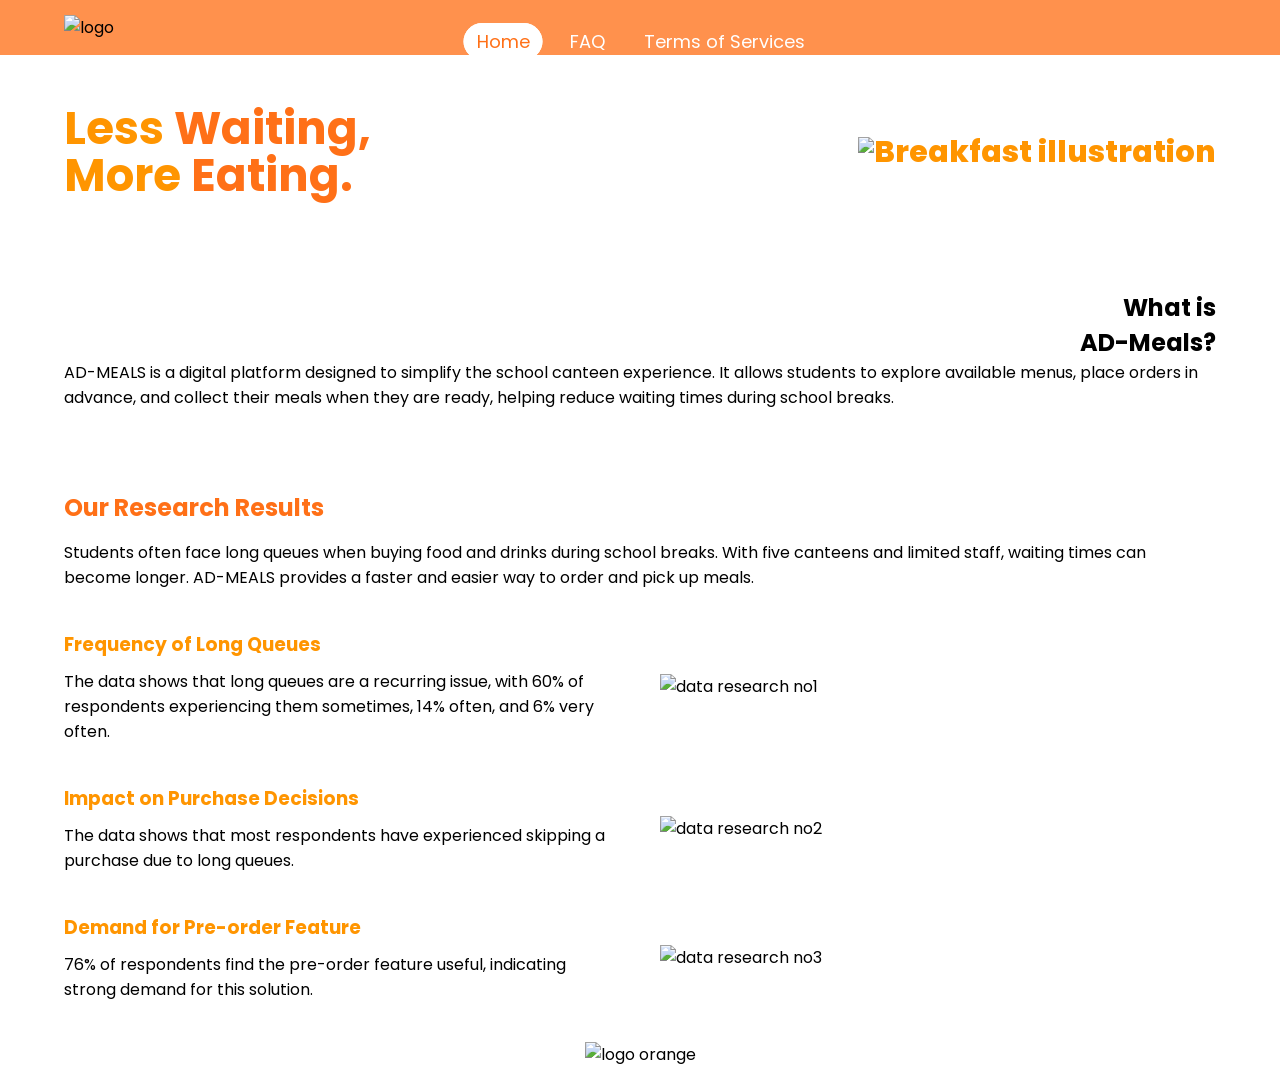
==== index.html @ 1ef33821 "Add files via upload" ====
<!DOCTYPE html>
<html lang="en">
<head>
    <meta charset="UTF-8">
    <meta name="viewport" content="width=device-width, initial-scale=1.0">
    <link rel="stylesheet" href="style.css">
    <link rel="preconnect" href="https://fonts.googleapis.com">
    <link rel="preconnect" href="https://fonts.gstatic.com" crossorigin>
    <link href="https://fonts.googleapis.com/css2?family=Poppins:ital,wght@0,100;0,200;0,300;0,400;0,500;0,600;0,700;0,800;0,900;1,100;1,200;1,300;1,400;1,500;1,600;1,700;1,800;1,900&display=swap" rel="stylesheet">
    <title>AD-MEALS</title>
</head>
<body>
    <header class="header">
        <nav>
            <div>
                <img src="assets/LOGO (1) 1.png" alt="logo">
            </div>
            <div>
                <button class="hambuger">☰</button>
                <ul class="navli">
                    <li><a href="index.html" class="active">Home</a></li>
                    <li><a href="faq.html">FAQ</a></li>
                    <li><a href="tos.html">Terms of Services</a></li>
                </ul>
            </div>
        </nav>
    </header>

    <main>
        <section class="hero">
            <h1>Less <span class="beda">Waiting,</span><br>More <span class="beda">Eating.</span></h1>
            <img src="assets/breakfast food-bro 1.png" alt="Breakfast illustration">
        </section>

        <section class="about">
            <h2>What is<br>AD-Meals?</h2>
            <p>AD-MEALS is a digital platform designed to simplify the school canteen experience. It allows students to explore available menus, place orders in advance, and collect their meals when they are ready, helping reduce waiting times during school breaks.</p>
        </section>

        <section class="research">
            <h2>Our Research Results</h2>
            <p>Students often face long queues when buying food and drinks during school breaks. With five canteens and limited staff, waiting times can become longer. AD-MEALS provides a faster and easier way to order and pick up meals.</p>

            <!-- Item 1 -->
            <div class="research-item">
                <div class="research-text">
                    <h3>Frequency of Long Queues</h3>
                    <p>The data shows that long queues are a recurring issue, with 60% of respondents experiencing them sometimes, 14% often, and 6% very often.</p>
                </div>
                <img src="assets/1 1.png" alt="data research no1">
            </div>

            <!-- Item 2 -->
            <div class="research-item">
                <div class="research-text">
                    <h3>Impact on Purchase Decisions</h3>
                    <p>The data shows that most respondents have experienced skipping a purchase due to long queues.</p>
                </div>
                <img src="assets/2 1.png" alt="data research no2">
            </div>

            <!-- Item 3 -->
            <div class="research-item">
                <div class="research-text">
                    <h3>Demand for Pre-order Feature</h3>
                    <p>76% of respondents find the pre-order feature useful, indicating strong demand for this solution.</p>
                </div>
                <img src="assets/3 1.png" alt="data research no3">
            </div>
        </section>
    </main>

    <footer class="footer">
        <img src="assets/LOGO (4) 1.png" alt="logo orange">
    </footer>
</body>
</html>
---- style.css ----
* {
    margin: 0;
    padding: 0;
    box-sizing: border-box;
    font-family: "Poppins", sans-serif;
}

/* Base Image Setup */
img {
    max-width: 100%;
    height: auto;
    display: block;
}

/* Header & Nav Fix */
.header {
    background-color: #ff914d;
    position: sticky;
    top: 0;
    z-index: 1000;
    width: 100%;
}

nav {
    display: flex;
    justify-content: space-between;
    align-items: center;
    padding: 15px 5%;
    position: relative; /* Menjadi acuan posisi absolut menu navigasi */
}

.navli {
    display: flex;
    list-style: none;
    gap: 15px;
    align-items: center;
    
    /* Mengatur menu agar berada tepat di tengah header (Desktop) */
    position: absolute;
    left: 50%;
    transform: translateX(-50%);
}

.navli a {
    text-decoration: none;
    color: white;
    font-weight: 400;
    font-size: 18px;
    white-space: nowrap;
    padding: 5px 12px;
    transition: all 0.3s ease;
}

.navli a.active {
    color: #ff7017;
    background-color: white;
    border: 1px solid white;
    border-radius: 19.5px;
}

.hambuger {
    display: none;
    background: none;
    border: none;
    color: white;
    font-size: 1.8rem;
    cursor: pointer;
    padding: 5px; 
}

/* Hero Section */
.hero {
    display: flex;
    align-items: center;
    justify-content: space-between;
    padding: 50px 5%;
    font-weight: 800;
    color: #ff9500;
    font-size: 30px;
    line-height: 1.05;
}

.beda {
    color: #ff7017;
}

/* Section Formatting */
.about, .research {
    padding: 40px 5%;
}

.about h2{
    text-align: right;
}

/* Research Section */
.research {
    padding: 40px 5%;
}

.research h2 {
    color: #ff7017;
    margin-bottom: 15px;
}

.research h3 {
    color: #ff9500;
    margin-bottom: 10px;
}

/* RAHASIA SEJAJAR: PAKE GRID 1FR 1FR */
.research-item {
    display: grid;
    grid-template-columns: 1fr 1fr; /* Membagi 2 kolom SAMA BESAR (50% : 50%) */
    align-items: center;            /* Gambar & teks sejajar vertikal di tengah */
    gap: 40px;                      /* Jarak bersih antara teks & gambar */
    margin-top: 40px;
}

.research-item img {
    width: 100%;
    height: auto;
    object-fit: contain;            /* Biar gambarnya proporsional & ga ketarik */
}

.footer {
    display: flex;
    justify-content: center;
}

/* Responsive Styles for Mobile */
@media (max-width: 768px) {
    .hambuger {
        display: block;
    }

    .navli {
        display: none; /* Disembunyikan dulu, toggle via JS */
        flex-direction: column;
        
        /* Reset posisi tengah desktop untuk tampilan dropdown mobile */
        position: absolute;
        top: 100%;
        left: 0;
        transform: none;
        width: 100%;
        background-color: #ff914d;
        padding: 20px 0;
    }

    .navli.show {
        display: flex; /* Class ini ditambahkan saat hamburger diklik */
    }

    .hero {
        flex-direction: column;
        text-align: center;
        gap: 30px;
    }

    .research-item {
        flex-direction: column;
        text-align: center;
        gap: 20px;
    }
}
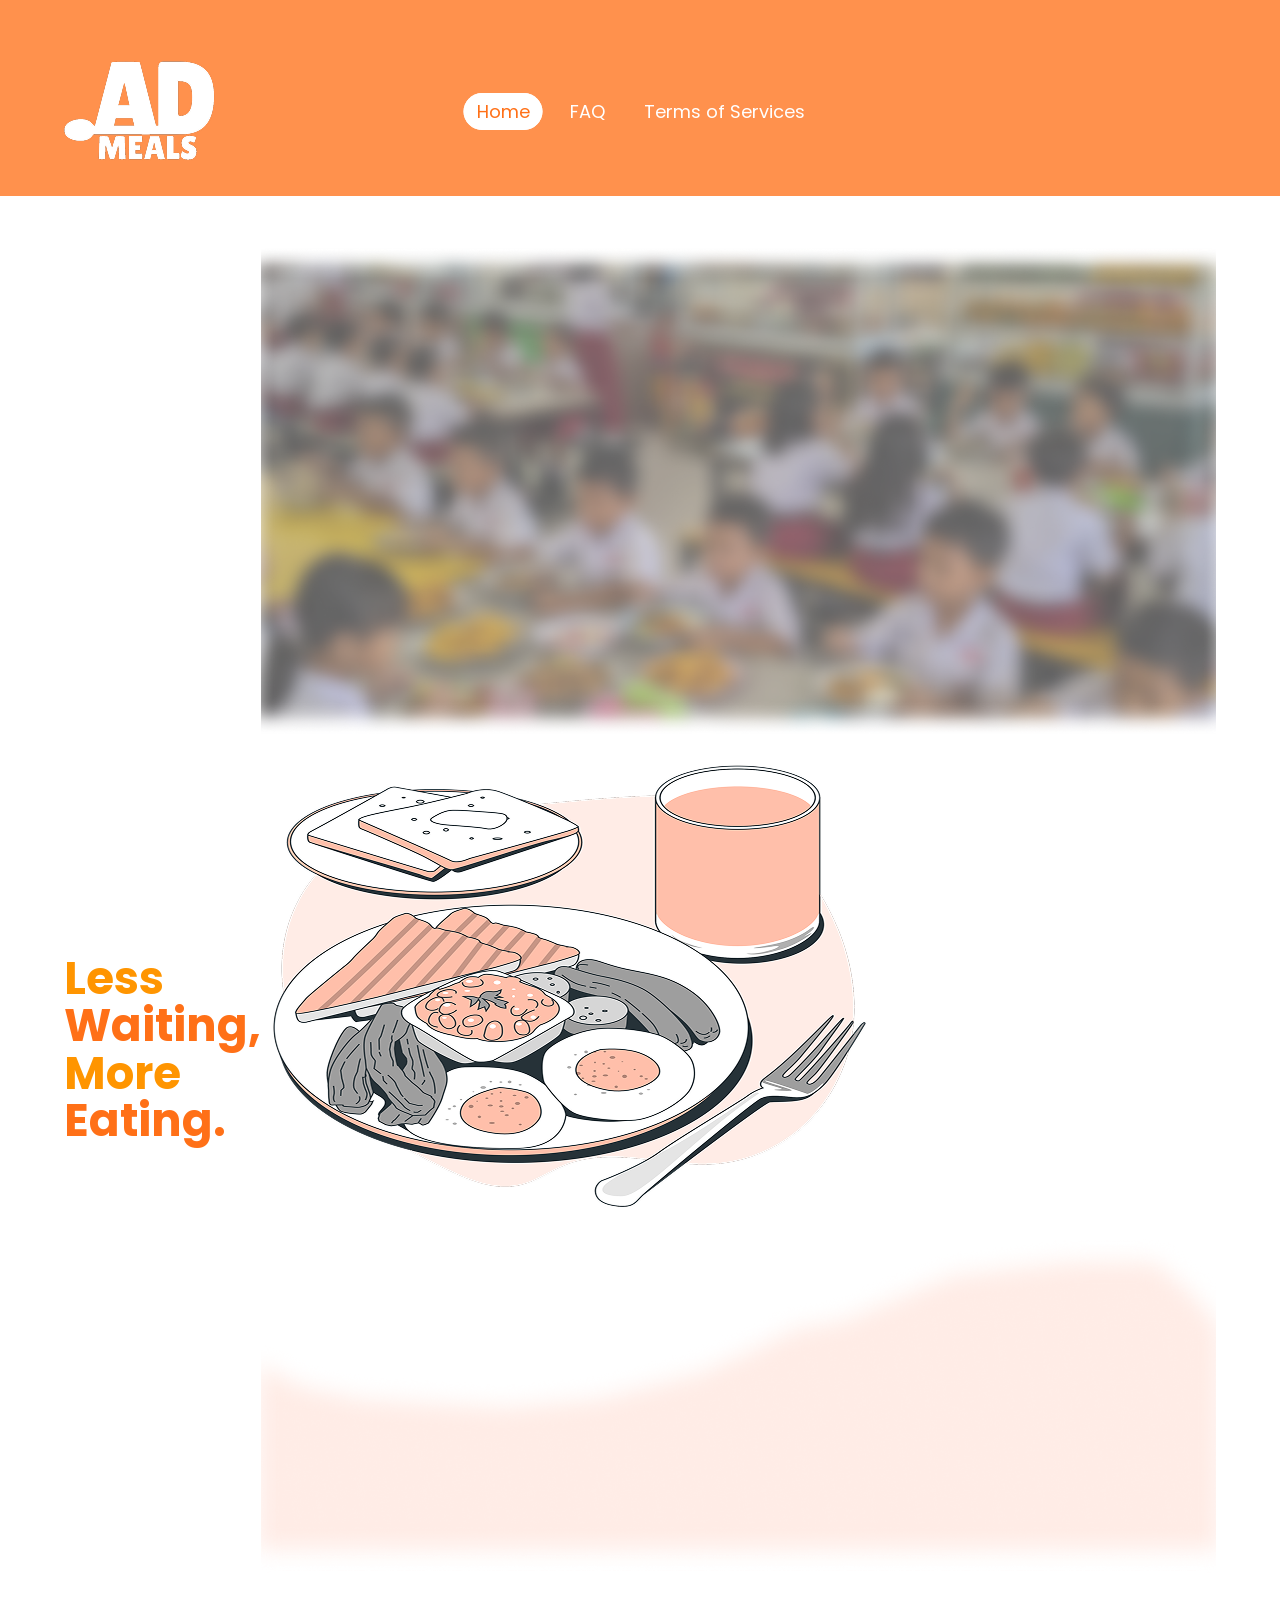
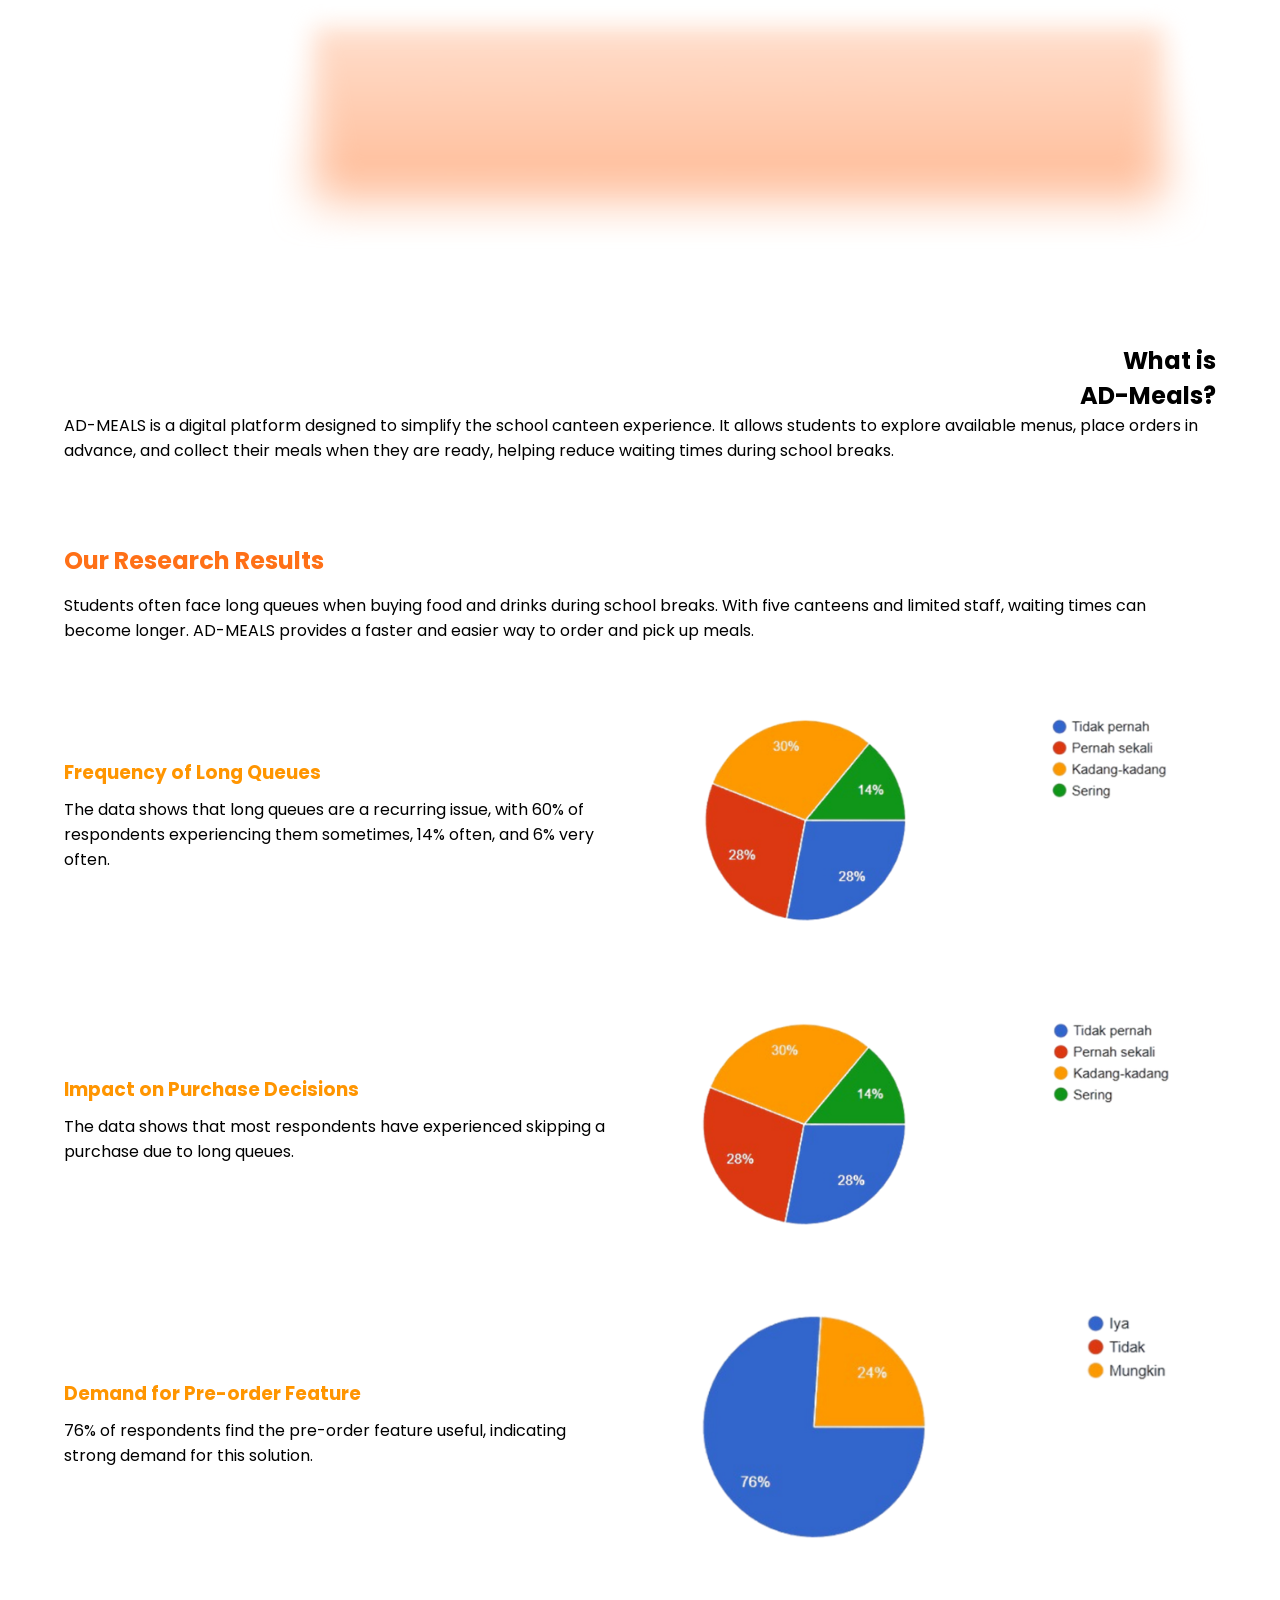
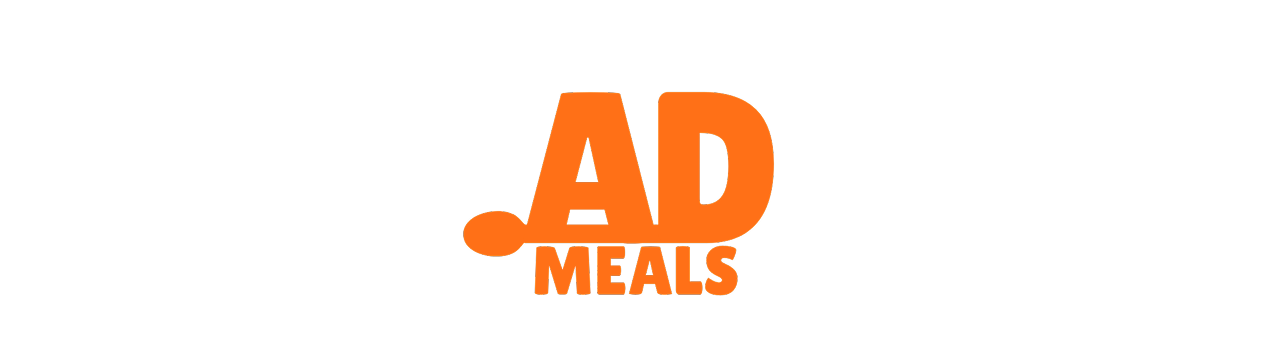
==== commit b9936911: "Update index.html" ====
--- a/index.html
+++ b/index.html
@@ -29,7 +29,12 @@
     <main>
         <section class="hero">
             <h1>Less <span class="beda">Waiting,</span><br>More <span class="beda">Eating.</span></h1>
-            <img src="assets/breakfast food-bro 1.png" alt="Breakfast illustration">
+            <div class="hero-images">
+                <img src="assets/indexBackground.png" class="bg" alt="Hero Background">
+                <img src="assets/breakfast food-bro 1.png" alt="Breakfast illustration" class="BreakfastPic">
+                <img src="assets/Rectangle 1.png" alt="Rectangle 1" class="Rec1">
+                <img src="assets/Rectangle 2.png" alt="Rectangle 2" class="Rec2">
+            </div>
         </section>
 
         <section class="about">
@@ -74,4 +79,4 @@
         <img src="assets/LOGO (4) 1.png" alt="logo orange">
     </footer>
 </body>
-</html>+</html>
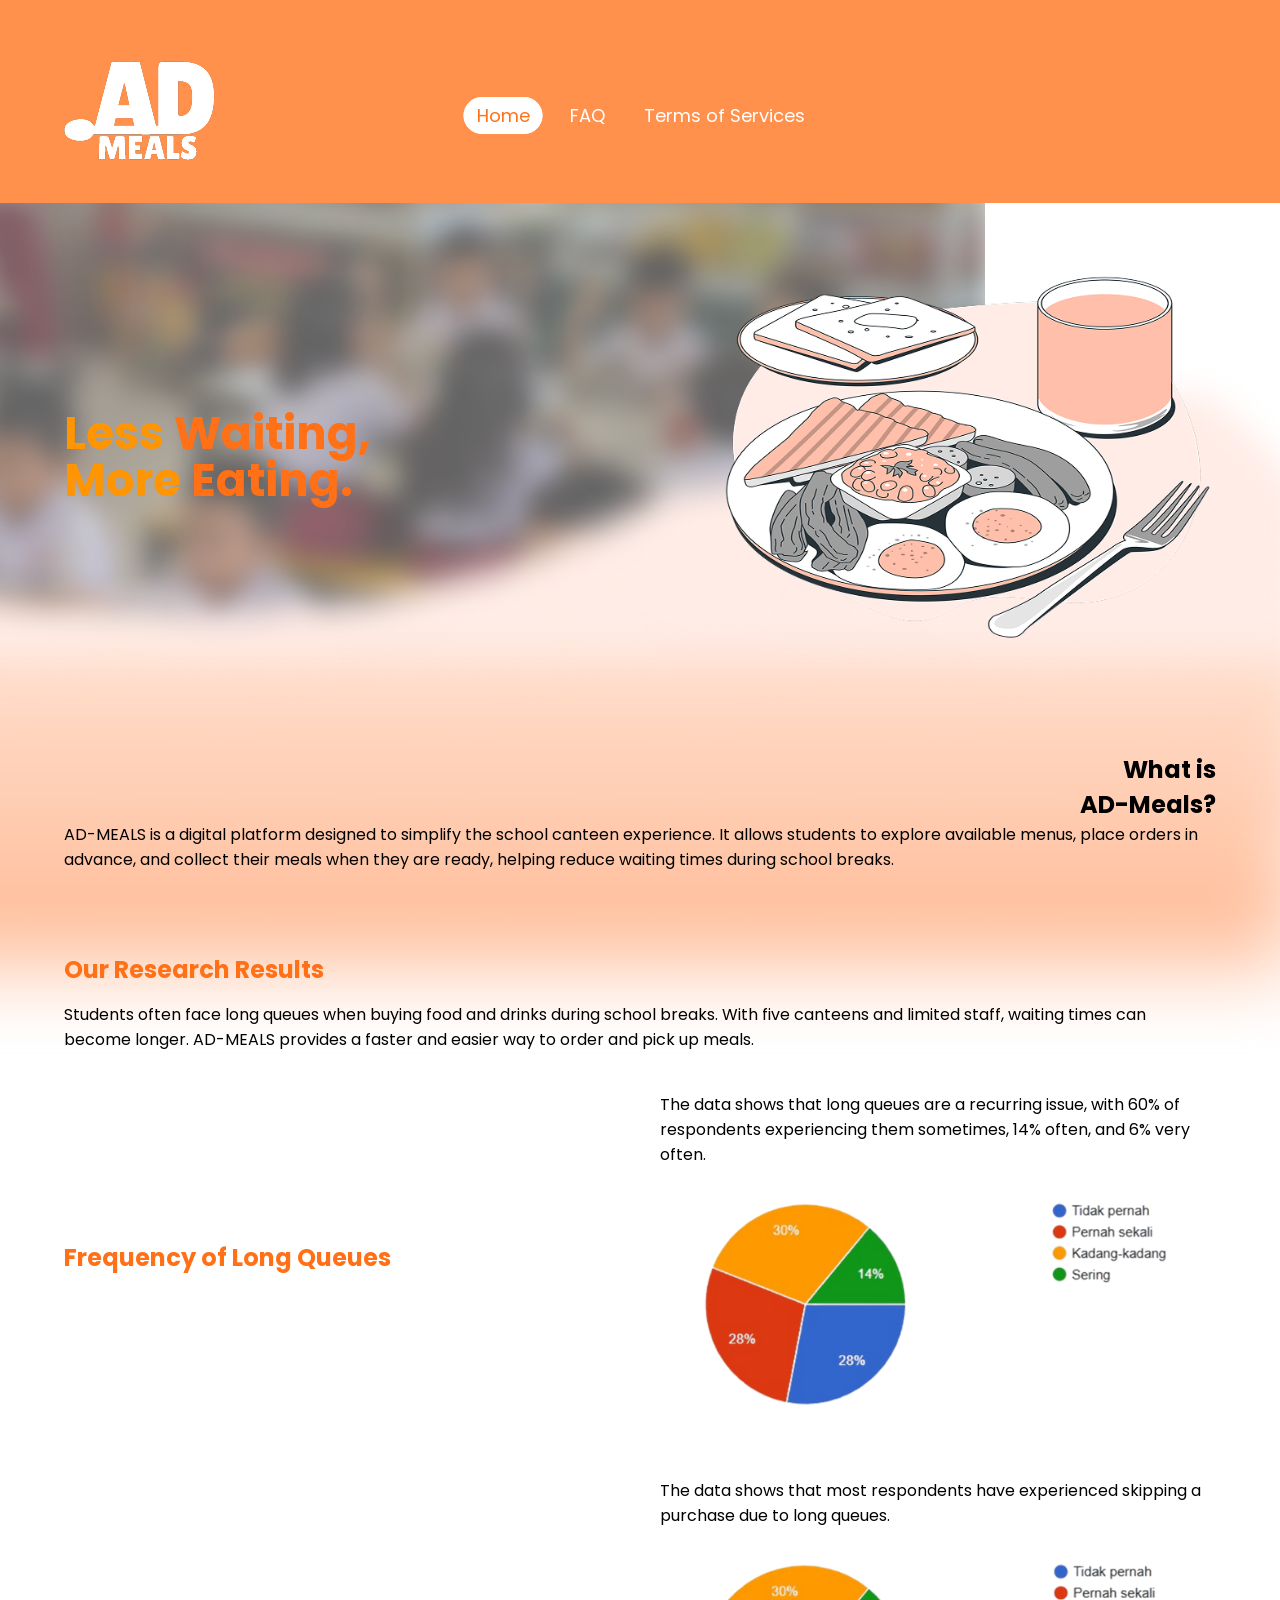
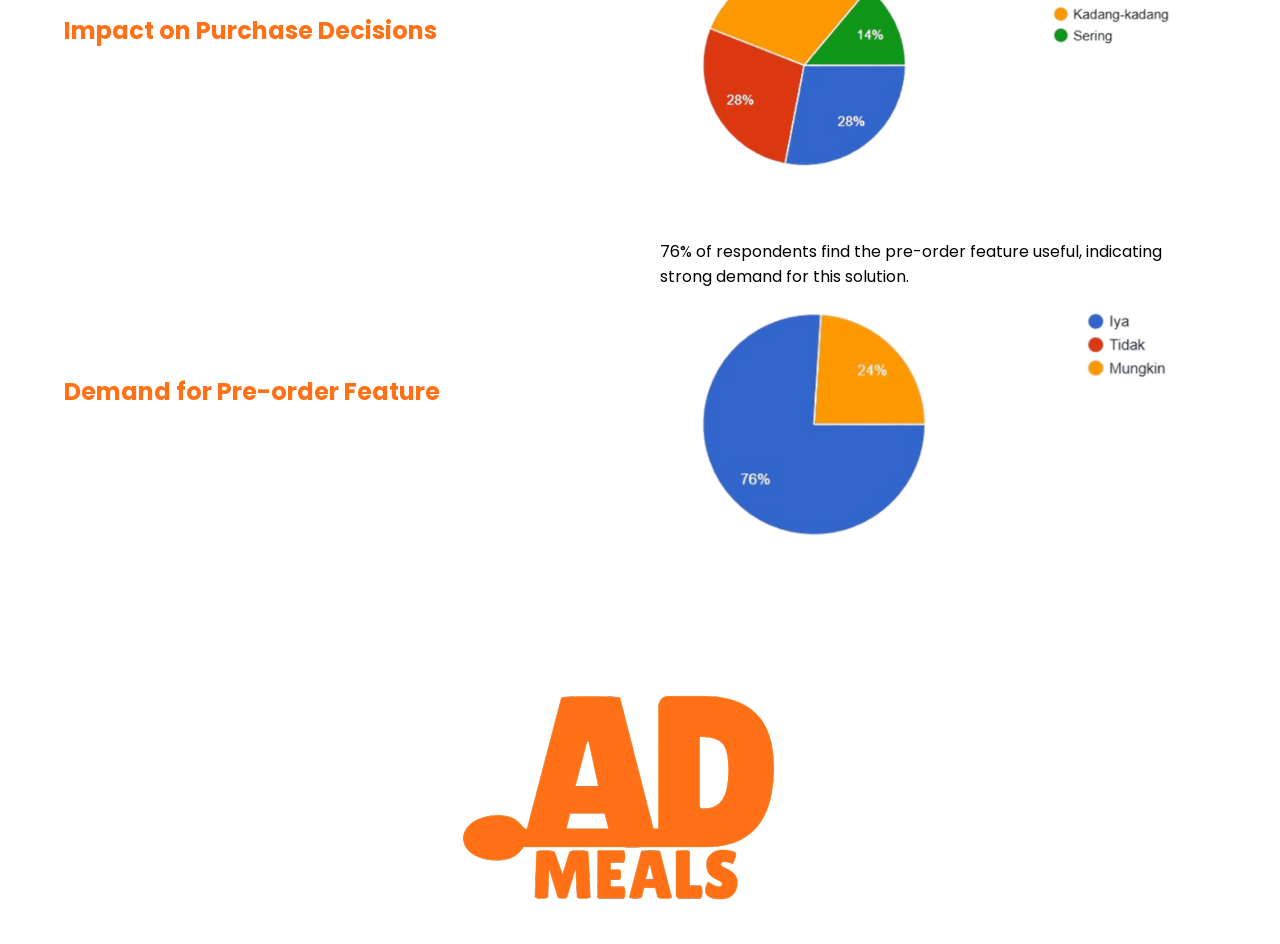
==== commit 79588106: "Update index.html" ====
--- a/index.html
+++ b/index.html
@@ -6,6 +6,7 @@
     <link rel="stylesheet" href="style.css">
     <link rel="preconnect" href="https://fonts.googleapis.com">
     <link rel="preconnect" href="https://fonts.gstatic.com" crossorigin>
+    <link rel="icon" type="image/x-icon" href="assets/LOGO (4) 1.png">
     <link href="https://fonts.googleapis.com/css2?family=Poppins:ital,wght@0,100;0,200;0,300;0,400;0,500;0,600;0,700;0,800;0,900;1,100;1,200;1,300;1,400;1,500;1,600;1,700;1,800;1,900&display=swap" rel="stylesheet">
     <title>AD-MEALS</title>
 </head>
@@ -13,7 +14,7 @@
     <header class="header">
         <nav>
             <div>
-                <img src="assets/LOGO (1) 1.png" alt="logo">
+                <img class="logo" src="assets/LOGO (1) 1.png" alt="logo">
             </div>
             <div>
                 <button class="hambuger">☰</button>
@@ -28,13 +29,16 @@
 
     <main>
         <section class="hero">
+            <!-- Background Hero Full Width -->
+            <img src="assets/indexBackground.png" class="bg" alt="Hero Background">
+
             <h1>Less <span class="beda">Waiting,</span><br>More <span class="beda">Eating.</span></h1>
+            
             <div class="hero-images">
-                <img src="assets/indexBackground.png" class="bg" alt="Hero Background">
                 <img src="assets/breakfast food-bro 1.png" alt="Breakfast illustration" class="BreakfastPic">
                 <img src="assets/Rectangle 1.png" alt="Rectangle 1" class="Rec1">
                 <img src="assets/Rectangle 2.png" alt="Rectangle 2" class="Rec2">
-            </div>
+            </div>  
         </section>
 
         <section class="about">
@@ -46,31 +50,37 @@
             <h2>Our Research Results</h2>
             <p>Students often face long queues when buying food and drinks during school breaks. With five canteens and limited staff, waiting times can become longer. AD-MEALS provides a faster and easier way to order and pick up meals.</p>
 
-            <!-- Item 1 -->
+            <!-- Item 1 (Gambar Kanan) -->
             <div class="research-item">
-                <div class="research-text">
-                    <h3>Frequency of Long Queues</h3>
-                    <p>The data shows that long queues are a recurring issue, with 60% of respondents experiencing them sometimes, 14% often, and 6% very often.</p>
+                <h2 class="item-title">Frequency of Long Queues</h2>
+                <div class="item-content">
+                    <div class="research-text">
+                        <p>The data shows that long queues are a recurring issue, with 60% of respondents experiencing them sometimes, 14% often, and 6% very often.</p>
+                    </div>
+                    <img src="assets/1 1.png" alt="data research no1">
                 </div>
-                <img src="assets/1 1.png" alt="data research no1">
             </div>
 
-            <!-- Item 2 -->
+            <!-- Item 2 (Gambar Kiri - class reverse) -->
             <div class="research-item">
-                <div class="research-text">
-                    <h3>Impact on Purchase Decisions</h3>
-                    <p>The data shows that most respondents have experienced skipping a purchase due to long queues.</p>
+                <h2 class="item-title">Impact on Purchase Decisions</h2>
+                <div class="item-content reverse">
+                    <div class="research-text">
+                        <p>The data shows that most respondents have experienced skipping a purchase due to long queues.</p>
+                    </div>
+                    <img src="assets/2 1.png" alt="data research no2">
                 </div>
-                <img src="assets/2 1.png" alt="data research no2">
             </div>
 
-            <!-- Item 3 -->
+            <!-- Item 3 (Gambar Kanan) -->
             <div class="research-item">
-                <div class="research-text">
-                    <h3>Demand for Pre-order Feature</h3>
-                    <p>76% of respondents find the pre-order feature useful, indicating strong demand for this solution.</p>
+                <h2 class="item-title">Demand for Pre-order Feature</h2>
+                <div class="item-content">
+                    <div class="research-text">
+                        <p>76% of respondents find the pre-order feature useful, indicating strong demand for this solution.</p>
+                    </div>
+                    <img src="assets/3 1.png" alt="data research no3">
                 </div>
-                <img src="assets/3 1.png" alt="data research no3">
             </div>
         </section>
     </main>
--- a/style.css
+++ b/style.css
@@ -5,11 +5,50 @@
     font-family: "Poppins", sans-serif;
 }
 
-/* Base Image Setup */
-img {
-    max-width: 100%;
+.hero-images {
+    position: relative;
+    display: flex;
+    justify-content: center;
+    align-items: center;
+    max-width: 500px;
+    width: 100%;
+}
+
+
+.BreakfastPic {
+    position: relative;
+    z-index: 2; 
+    width: 100%;
     height: auto;
     display: block;
+}
+
+.bg {
+    position: absolute; 
+    top: 50%;
+    left: 50%;
+    transform: translate(-77%, -50%); 
+    width: 1500px; 
+    height: auto;
+    z-index: -5; 
+    pointer-events: none;
+}
+
+.Rec1 {
+    position: absolute;
+    top: 50%;
+    left: 50%;
+    transform: translate(-77%, -20%);
+    z-index: -4;
+}
+
+.Rec2 {
+    position: absolute;
+    top: 50%;
+    left: 50%;
+    width: 1700px;
+    transform: translate(-75%, 22%);
+    z-index: -4;
 }
 
 /* Header & Nav Fix */
@@ -163,4 +202,4 @@
         text-align: center;
         gap: 20px;
     }
-}+}
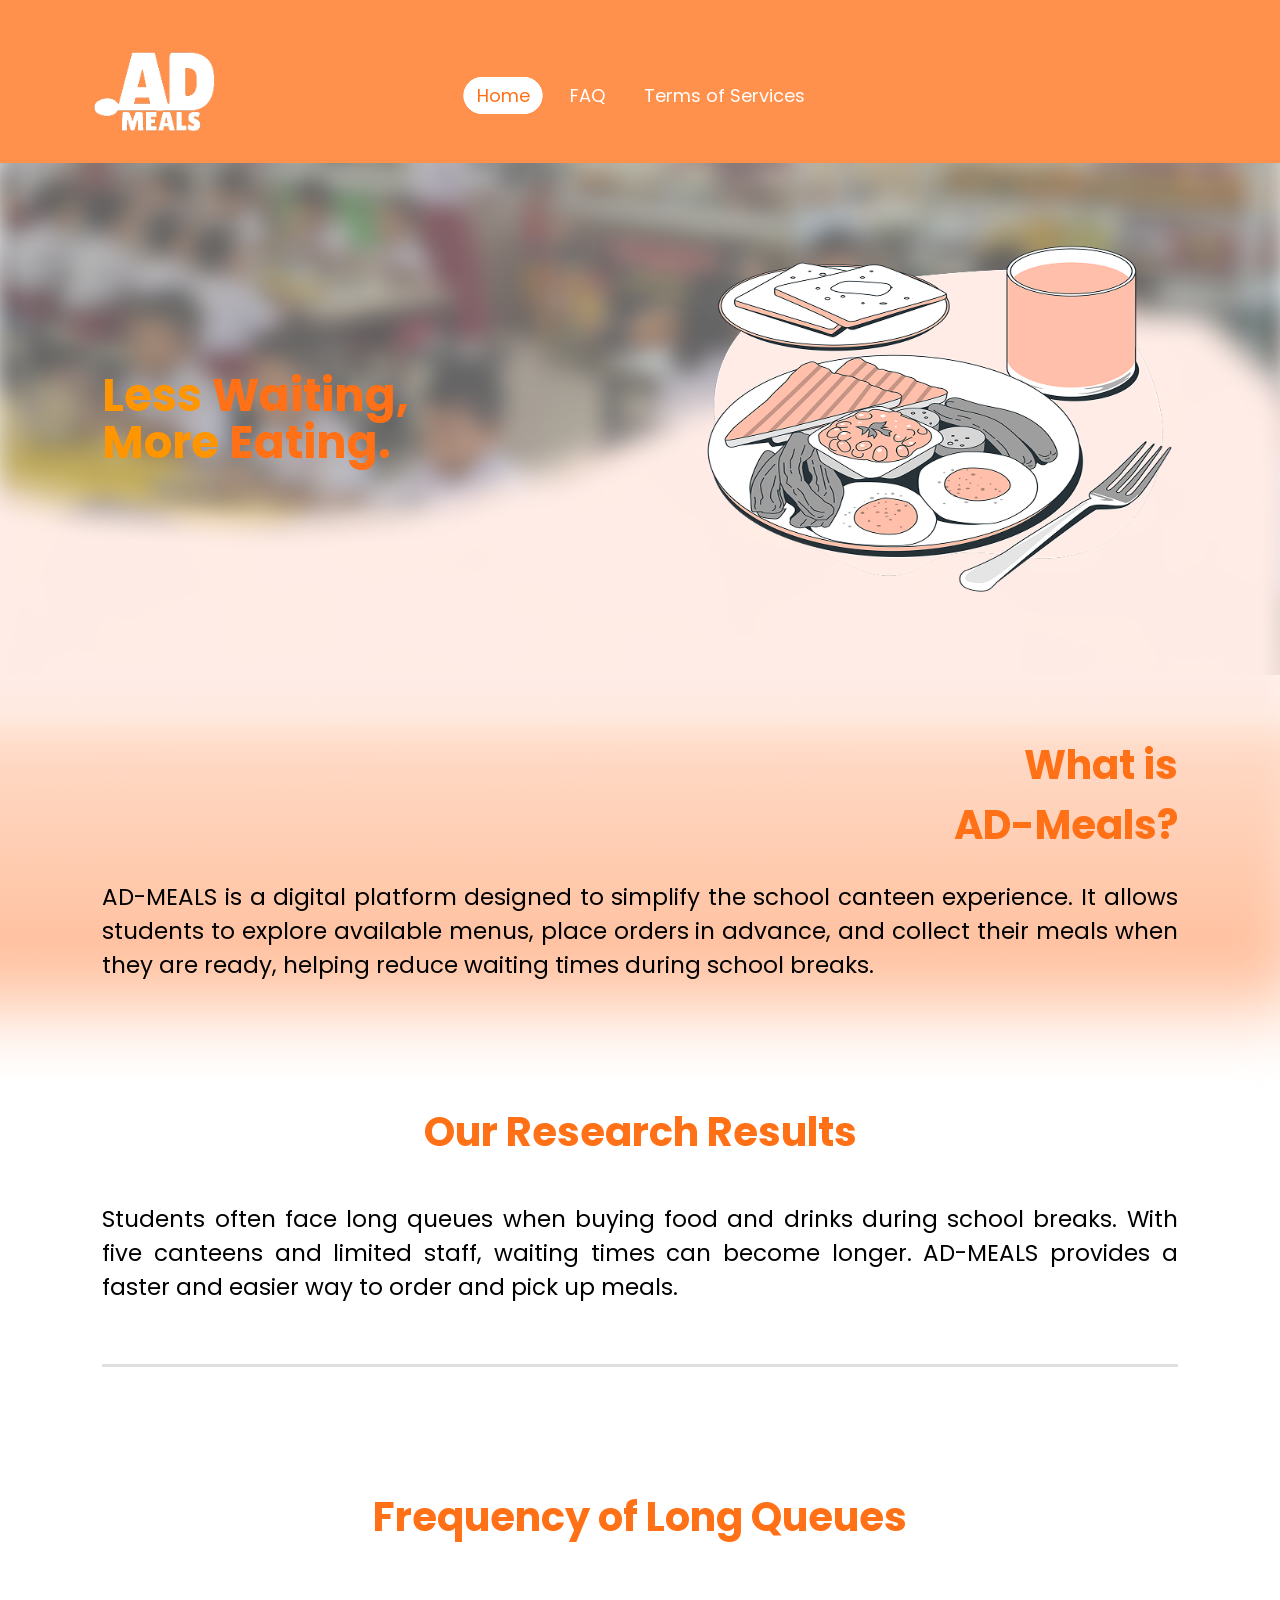
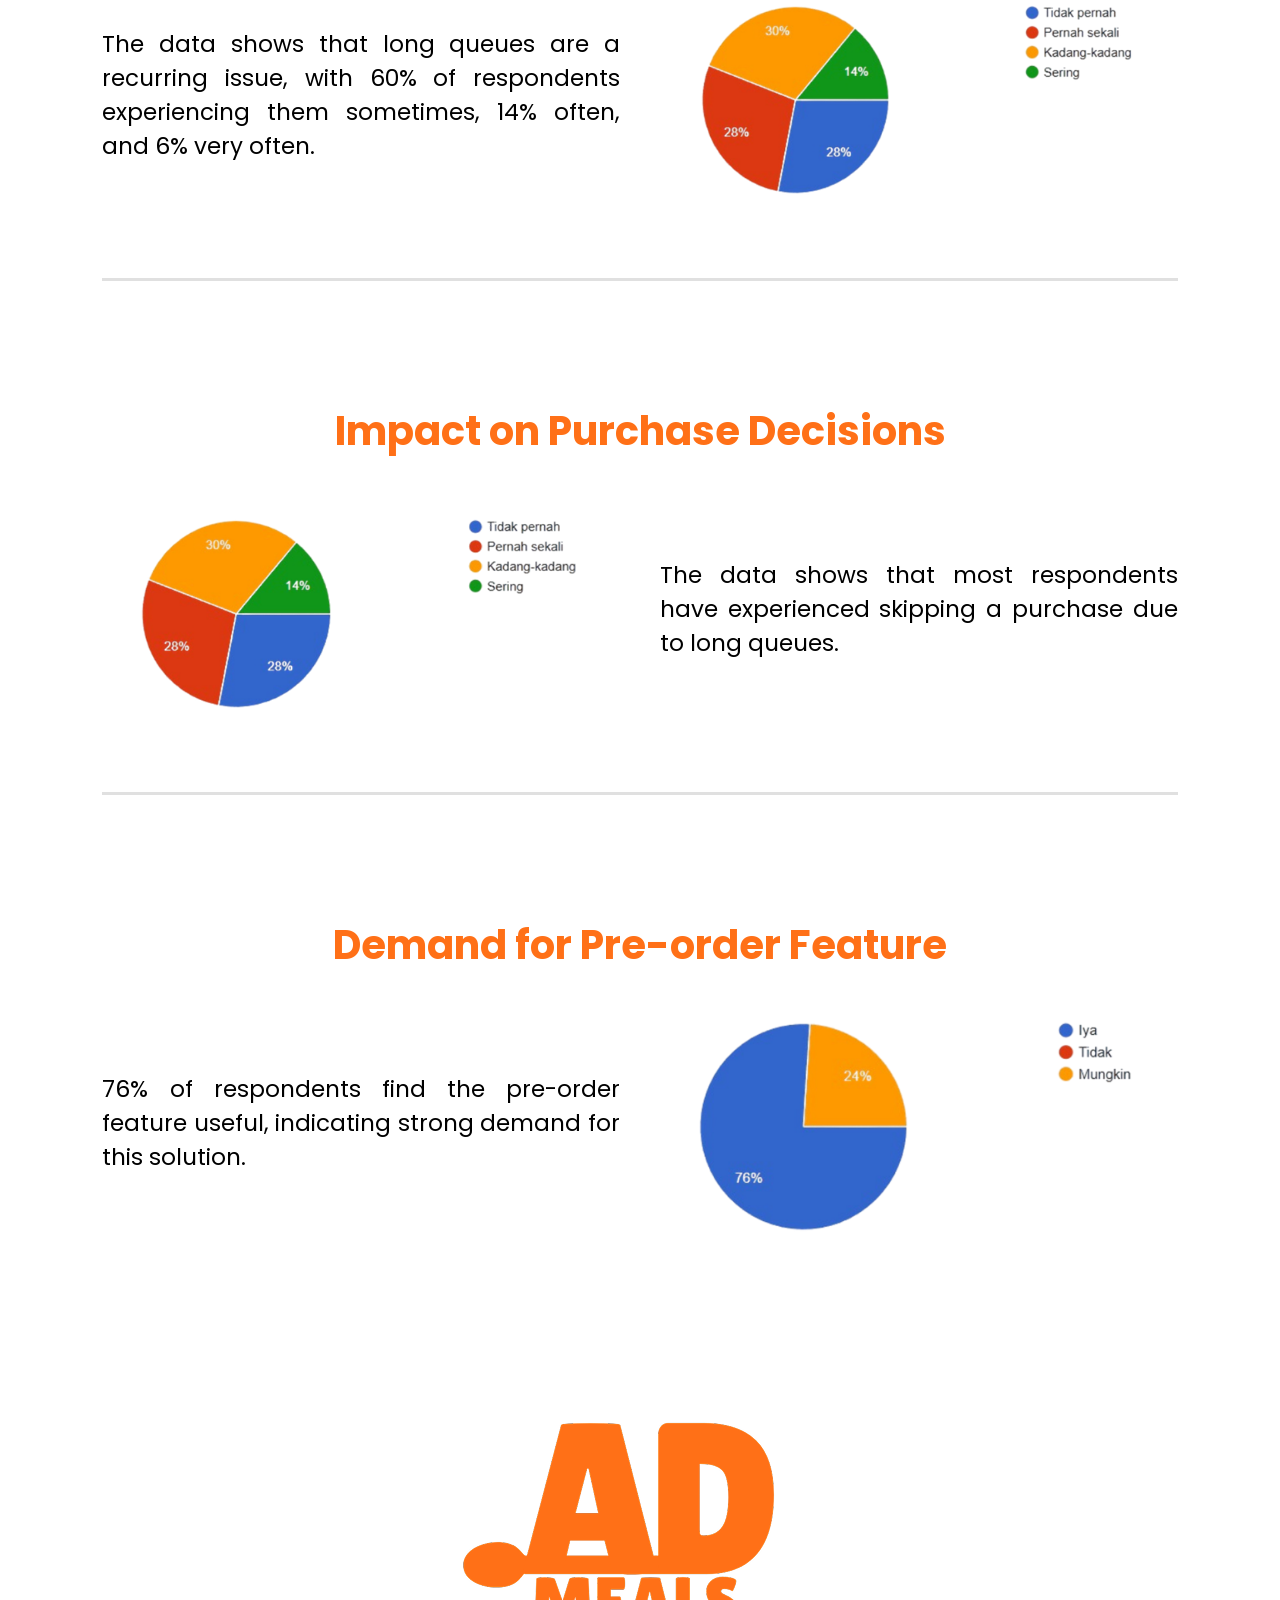
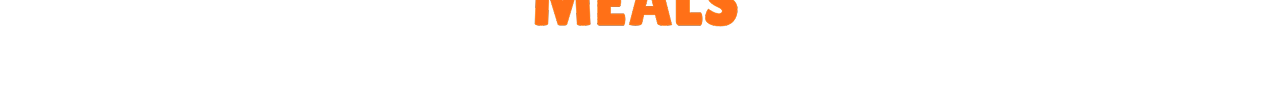
==== commit 4f1cefda: "Update index.html" ====
--- a/index.html
+++ b/index.html
@@ -42,13 +42,16 @@
         </section>
 
         <section class="about">
-            <h2>What is<br>AD-Meals?</h2>
+            <h2 class="item-about">What is<br>AD-Meals?</h2>
             <p>AD-MEALS is a digital platform designed to simplify the school canteen experience. It allows students to explore available menus, place orders in advance, and collect their meals when they are ready, helping reduce waiting times during school breaks.</p>
         </section>
 
         <section class="research">
-            <h2>Our Research Results</h2>
+            <h2 class="item-title">Our Research Results</h2>
+            <br>
             <p>Students often face long queues when buying food and drinks during school breaks. With five canteens and limited staff, waiting times can become longer. AD-MEALS provides a faster and easier way to order and pick up meals.</p>
+
+            <br><br><hr class="divider"><br><br>
 
             <!-- Item 1 (Gambar Kanan) -->
             <div class="research-item">
@@ -60,7 +63,7 @@
                     <img src="assets/1 1.png" alt="data research no1">
                 </div>
             </div>
-
+            <br><br><hr class="divider"><br><br>
             <!-- Item 2 (Gambar Kiri - class reverse) -->
             <div class="research-item">
                 <h2 class="item-title">Impact on Purchase Decisions</h2>
@@ -71,7 +74,7 @@
                     <img src="assets/2 1.png" alt="data research no2">
                 </div>
             </div>
-
+            <br><br><hr class="divider"><br><br>
             <!-- Item 3 (Gambar Kanan) -->
             <div class="research-item">
                 <h2 class="item-title">Demand for Pre-order Feature</h2>
--- a/style.css
+++ b/style.css
@@ -5,59 +5,32 @@
     font-family: "Poppins", sans-serif;
 }
 
-.hero-images {
-    position: relative;
-    display: flex;
-    justify-content: center;
-    align-items: center;
-    max-width: 500px;
-    width: 100%;
-}
-
-
-.BreakfastPic {
-    position: relative;
-    z-index: 2; 
-    width: 100%;
+/* PERBAIKAN 1: Pindahkan overflow-x ke body saja (bukan html) agar sticky header tidak rusak */
+body {
+    overflow-x: hidden;
+    width: 100%;
+}
+
+/* Base Image Setup */
+img {
     height: auto;
     display: block;
 }
 
-.bg {
-    position: absolute; 
-    top: 50%;
-    left: 50%;
-    transform: translate(-77%, -50%); 
-    width: 1500px; 
-    height: auto;
-    z-index: -5; 
-    pointer-events: none;
-}
-
-.Rec1 {
-    position: absolute;
-    top: 50%;
-    left: 50%;
-    transform: translate(-77%, -20%);
-    z-index: -4;
-}
-
-.Rec2 {
-    position: absolute;
-    top: 50%;
-    left: 50%;
-    width: 1700px;
-    transform: translate(-75%, 22%);
-    z-index: -4;
-}
-
-/* Header & Nav Fix */
+/* PERBAIKAN 2: Header Sticky */
 .header {
     background-color: #ff914d;
+    position: -webkit-sticky; /* Dukungan untuk browser Safari */
     position: sticky;
     top: 0;
-    z-index: 1000;
-    width: 100%;
+    z-index: 9999; /* Dipastikan paling atas dari semua elemen */
+    width: 100%;
+}
+
+.logo {
+    max-width: 65%;
+    height: auto;
+    margin: 0px 10px 0px 30px;
 }
 
 nav {
@@ -65,7 +38,7 @@
     justify-content: space-between;
     align-items: center;
     padding: 15px 5%;
-    position: relative; /* Menjadi acuan posisi absolut menu navigasi */
+    position: relative;
 }
 
 .navli {
@@ -73,8 +46,6 @@
     list-style: none;
     gap: 15px;
     align-items: center;
-    
-    /* Mengatur menu agar berada tepat di tengah header (Desktop) */
     position: absolute;
     left: 50%;
     transform: translateX(-50%);
@@ -107,16 +78,70 @@
     padding: 5px; 
 }
 
+/* Main tanpa margin luar agar background hero full width */
+main {
+    margin: 0;
+    width: 100%;
+}
+
 /* Hero Section */
 .hero {
+    position: relative;
     display: flex;
     align-items: center;
     justify-content: space-between;
-    padding: 50px 5%;
+    padding: 60px 8%;
     font-weight: 800;
     color: #ff9500;
     font-size: 30px;
     line-height: 1.05;
+    width: 100%;
+    min-height: 450px;
+}
+
+/* Background mepet ujung kiri-kanan layar */
+.bg {
+    position: absolute; 
+    top: 0;
+    left: 0;
+    width: 100%;
+    height: 100%;
+    object-fit: cover;
+    z-index: -5; 
+    pointer-events: none;
+}
+
+.hero-images {
+    position: relative;
+    display: flex;
+    justify-content: center;
+    align-items: center;
+    max-width: 480px;
+    width: 100%;
+}
+
+.BreakfastPic {
+    position: relative;
+    z-index: 2; 
+    width: 100%;
+    height: auto;
+    display: block;
+}
+
+.Rec1 {
+    position: absolute;
+    left: -85px;
+    transform: translate(-50%, 20%);
+    z-index: -4;
+    width: 1350px;
+}
+
+.Rec2 {
+    position: absolute;
+    left: 700px;
+    width: 1600px;
+    transform: translate(-100%, 95%);
+    z-index: -3;
 }
 
 .beda {
@@ -125,46 +150,85 @@
 
 /* Section Formatting */
 .about, .research {
-    padding: 40px 5%;
-}
-
-.about h2{
+    padding: 60px 8%;
+}
+
+.about h2 {
     text-align: right;
+    color: #ff7017;
 }
 
 /* Research Section */
-.research {
-    padding: 40px 5%;
-}
-
-.research h2 {
+.research > h2 {
     color: #ff7017;
     margin-bottom: 15px;
 }
 
-.research h3 {
-    color: #ff9500;
-    margin-bottom: 10px;
-}
-
-/* RAHASIA SEJAJAR: PAKE GRID 1FR 1FR */
 .research-item {
+    margin-top: 50px;
+}
+
+.item-about {
+    text-align: right;
+    color: #ff7017;
+    font-size: 40px;
+    margin-bottom: 25px;
+    width: 100%;
+}
+
+/* Judul poin riset di tengah & terpisah dari teks */
+.item-title {
+    text-align: center;
+    color: #ff7017;
+    font-size: 40px;
+    margin-bottom: 25px;
+    width: 100%;
+}
+
+p {
+    font-size: 23px;
+    text-align: justify;
+}
+
+/* Layout Teks & Gambar (50% : 50%) */
+.item-content {
     display: grid;
-    grid-template-columns: 1fr 1fr; /* Membagi 2 kolom SAMA BESAR (50% : 50%) */
-    align-items: center;            /* Gambar & teks sejajar vertikal di tengah */
-    gap: 40px;                      /* Jarak bersih antara teks & gambar */
-    margin-top: 40px;
-}
-
-.research-item img {
-    width: 100%;
-    height: auto;
-    object-fit: contain;            /* Biar gambarnya proporsional & ga ketarik */
+    grid-template-columns: 1fr 1fr;
+    align-items: center;
+    gap: 40px;
+}
+
+.item-content img {
+    width: 100%;
+    height: auto;
+    object-fit: contain;
+}
+
+/* Khusus Item 2: Gambar di Kiri, Teks di Kanan */
+.item-content.reverse {
+    grid-template-areas: "img text";
+}
+
+.item-content.reverse .research-text {
+    grid-area: text;
+}
+
+.item-content.reverse img {
+    grid-area: img;
 }
 
 .footer {
     display: flex;
     justify-content: center;
+    padding: 20px 0;
+}
+
+.divider {
+    border: none;
+    border-top: 3px solid #e0e0e0;
+    margin-top: 10px;
+    margin-bottom: 20px;
+    width: 100%;
 }
 
 /* Responsive Styles for Mobile */
@@ -174,10 +238,8 @@
     }
 
     .navli {
-        display: none; /* Disembunyikan dulu, toggle via JS */
+        display: none;
         flex-direction: column;
-        
-        /* Reset posisi tengah desktop untuk tampilan dropdown mobile */
         position: absolute;
         top: 100%;
         left: 0;
@@ -188,18 +250,26 @@
     }
 
     .navli.show {
-        display: flex; /* Class ini ditambahkan saat hamburger diklik */
+        display: flex;
     }
 
     .hero {
         flex-direction: column;
         text-align: center;
         gap: 30px;
-    }
-
-    .research-item {
-        flex-direction: column;
+        padding: 40px 5%;
+    }
+
+    .item-content,
+    .item-content.reverse {
+        grid-template-columns: 1fr;
+        grid-template-areas: none;
         text-align: center;
         gap: 20px;
     }
-}
+
+    .item-content.reverse .research-text,
+    .item-content.reverse img {
+        grid-area: auto;
+    }
+}
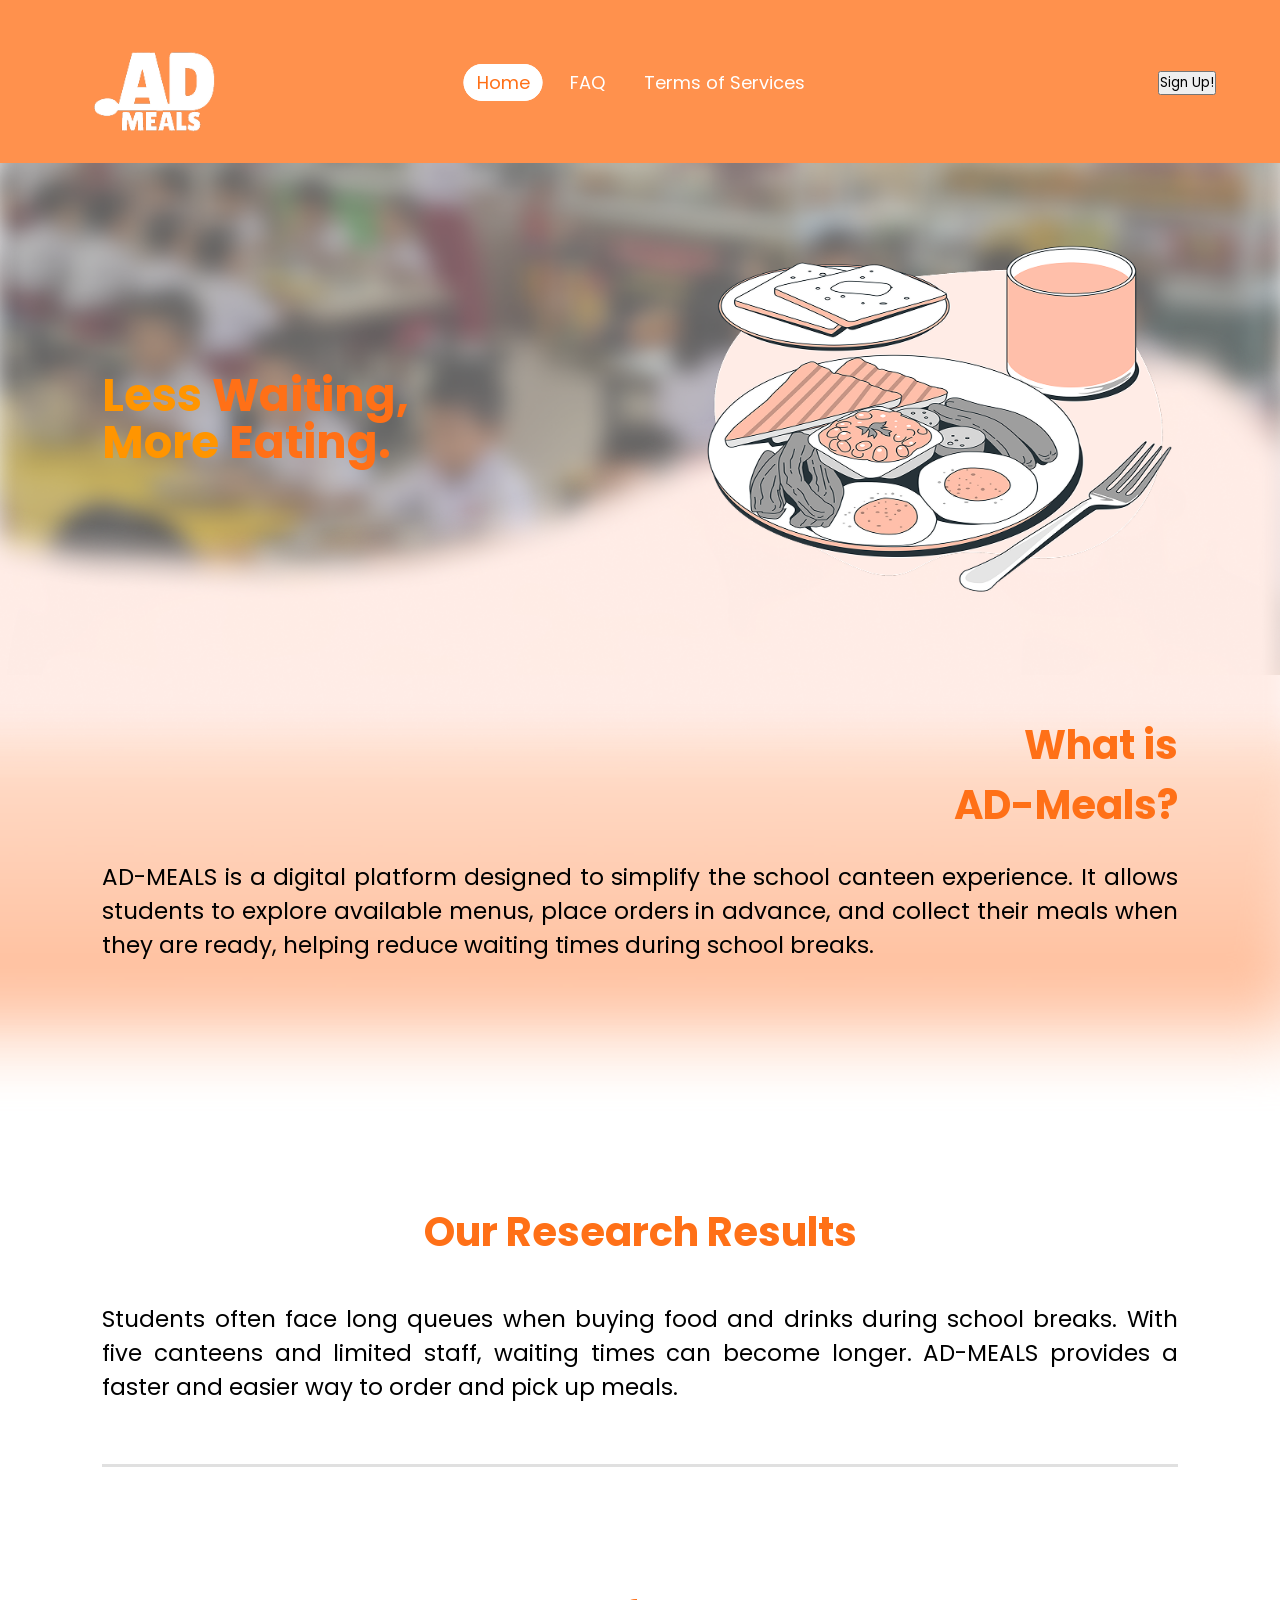
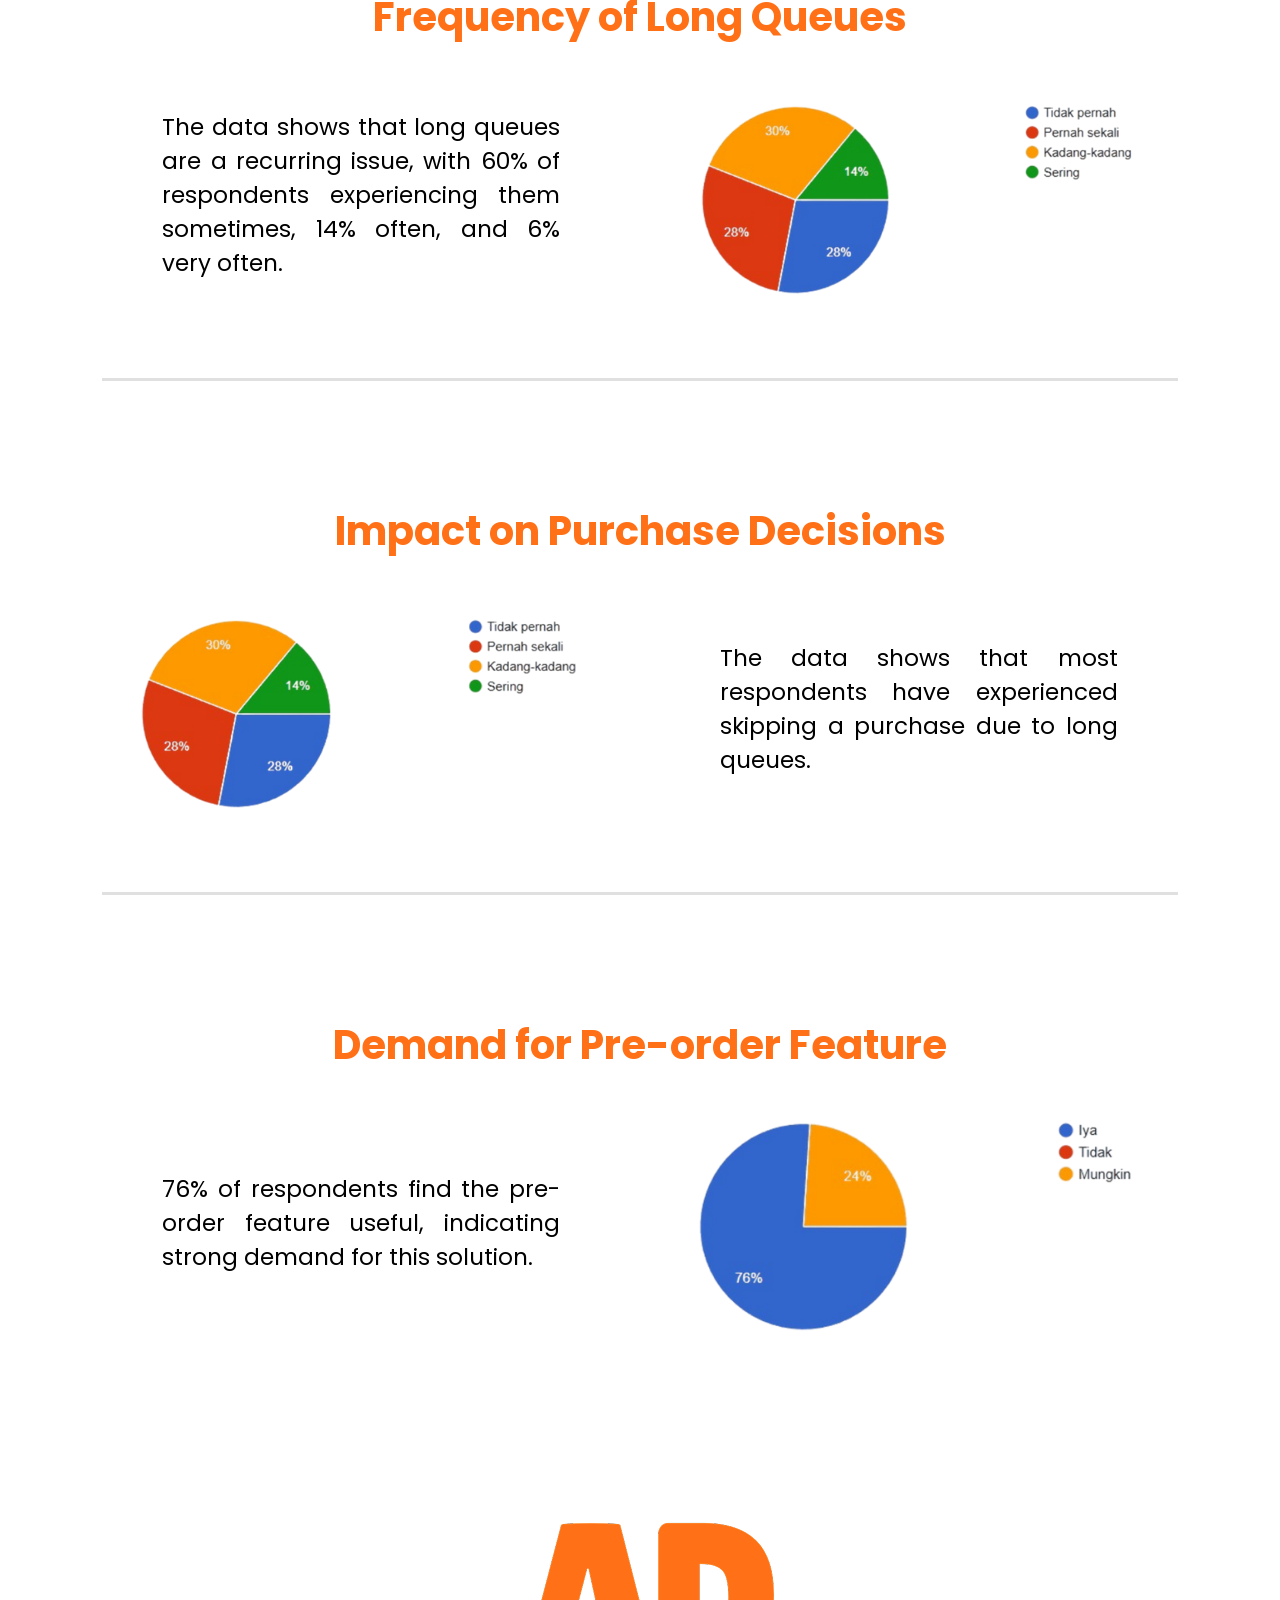
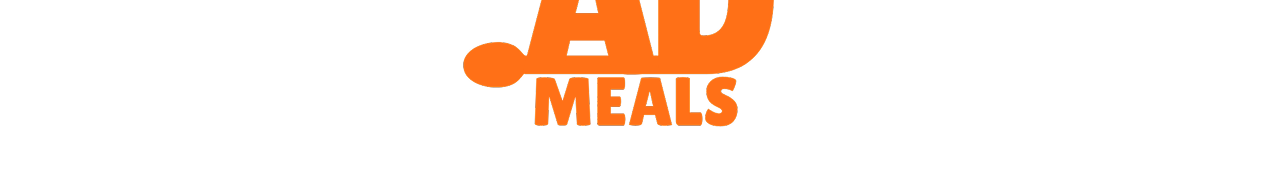
==== commit da4ac897: "Update index.html" ====
--- a/index.html
+++ b/index.html
@@ -23,6 +23,7 @@
                     <li><a href="faq.html">FAQ</a></li>
                     <li><a href="tos.html">Terms of Services</a></li>
                 </ul>
+                <a href="register.html"><button class="singup">Sign Up!</button></a>
             </div>
         </nav>
     </header>
--- a/style.css
+++ b/style.css
@@ -68,6 +68,11 @@
     border-radius: 19.5px;
 }
 
+.about-desc {
+    padding: 0px 250px 0px 0px;
+    margin-left: 60px;
+}
+
 .hambuger {
     display: none;
     background: none;
@@ -99,6 +104,12 @@
     min-height: 450px;
 }
 
+.title {
+    font-size: 95px;
+    margin-top: -170px;
+    text-shadow: 0px 0px 3px #000000;
+}
+
 /* Background mepet ujung kiri-kanan layar */
 .bg {
     position: absolute; 
@@ -131,7 +142,7 @@
 .Rec1 {
     position: absolute;
     left: -85px;
-    transform: translate(-50%, 20%);
+    transform: translate(-50%, 30%);
     z-index: -4;
     width: 1350px;
 }
@@ -140,7 +151,7 @@
     position: absolute;
     left: 700px;
     width: 1600px;
-    transform: translate(-100%, 95%);
+    transform: translate(-100%, 100%);
     z-index: -3;
 }
 
@@ -151,6 +162,7 @@
 /* Section Formatting */
 .about, .research {
     padding: 60px 8%;
+    margin-top: 70px;
 }
 
 .about h2 {
@@ -168,12 +180,18 @@
     margin-top: 50px;
 }
 
+.research-text {
+    margin-left: 60px;
+    margin-right: 60px;
+}
+
 .item-about {
     text-align: right;
     color: #ff7017;
     font-size: 40px;
     margin-bottom: 25px;
     width: 100%;
+    margin-top: -90px;
 }
 
 /* Judul poin riset di tengah & terpisah dari teks */
@@ -183,6 +201,7 @@
     font-size: 40px;
     margin-bottom: 25px;
     width: 100%;
+    margin-top: 50px;
 }
 
 p {
